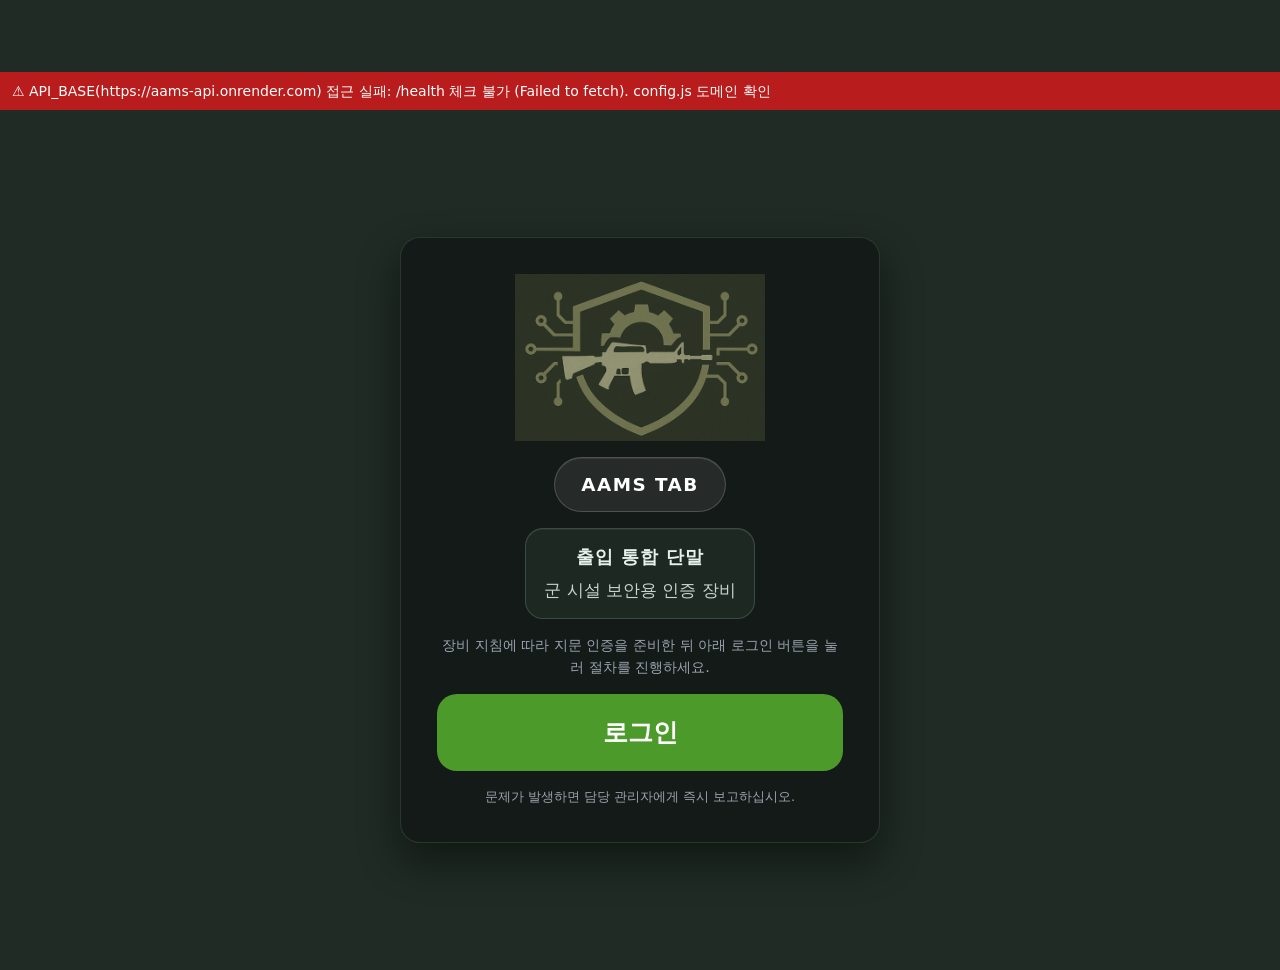
==== AAMS_TAB/AAMS_TAB_FRONT/index.html @ 0b37d58e "aams for codex" ====
<!doctype html>
<html lang="ko">
<head>
  <meta charset="utf-8" />
  <meta name="viewport" content="width=device-width, initial-scale=1" />
  <title>AAMS TAB</title>
  <link rel="stylesheet" href="./assets/css/base.css" />
  <link rel="stylesheet" href="./assets/css/tab.css" />

  <!-- ⬇️ 백엔드 주소 주입 스크립트: 반드시 라우터/ESM보다 먼저 로드 -->
  <script src="./assets/js/config.js"></script>

  <!-- (선택) PC처럼 meta로도 주입 가능: 둘 중 하나만 있어도 됨 -->
  <!-- <meta name="aams-api-base" content="https://your-backend.onrender.com"> -->
</head>
<body>
  <div id="app"></div>

  <!-- 라우터 부팅 -->
  <script type="module">
    import { bootstrap } from "./assets/js/router.js";
    bootstrap();
  </script>
</body>
</html>
---- AAMS_TAB/AAMS_TAB_FRONT/assets/css/base.css ----
/* assets/css/base.css */
:root {
  /* PC 버전 색상 테마 적용 */
  --body-bg: #1F2B24;
  --main-content-bg: #2F3B33;
  --text-color: #E6E6E6;
  --sidebar-bg: #26362C; /* 패널 배경으로 사용 */
  --sidebar-hover: #3A4A3F;
  --active-menu-item: #4C9A2A; /* Primary 버튼 배경으로 사용 */
  --border-color: #4A5C50;
  --brown-accent: #7D5A3D; /* Secondary 버튼 배경으로 사용 */
  --brown-text-contrast: #F0E6D2; /* Secondary 버튼 텍스트 색상 */

  /* 기존 색상 일부 유지 또는 재정의 */
  --bg: var(--body-bg);
  --panel: var(--sidebar-bg);
  --text: var(--text-color);
  --muted: #9aa3af; /* 기존 유지 */
  --pri: var(--active-menu-item);
  --sec: var(--brown-accent); /* Secondary 정의 */
  --err: #ef4444; /* 기존 유지 */

  --header-height: 72px;
  --header-blur-bg: rgba(38, 54, 44, 0.85);
  --header-border: rgba(255, 255, 255, 0.08);
  --header-btn-bg: rgba(255, 255, 255, 0.08);
  --header-btn-bg-active: rgba(76, 154, 42, 0.25);
  --header-btn-text: var(--text);

  --radius: 12px; /* PC 버전과 유사하게 조정 */
  --pad: 16px; /* 기존 유지 */
}

html, body {
  margin: 0;
  background: var(--bg);
  color: var(--text);
  font-family: system-ui, -apple-system, 'Segoe UI', 'Noto Sans KR', sans-serif; /* Noto Sans KR 추가 */
  line-height: 1.6; /* 가독성 향상 */
}

* {
  box-sizing: border-box;
  -webkit-tap-highlight-color: transparent;
}

/* --- 기본 레이아웃 및 컨테이너 --- */
body { padding-top: var(--header-height); /* 고정 헤더 높이만큼 여백 */ }


.panel {
  /* 모바일/태블릿에 맞게 최대 너비 설정 및 가운데 정렬 */
  max-width: 720px;
  margin: 24px auto; /* 위아래 여백 추가, 좌우 자동 */
  background: linear-gradient(135deg, rgba(76, 154, 42, 0.08), rgba(125, 90, 61, 0.12)) var(--panel);
  border: 1px solid rgba(255, 255, 255, 0.05);
  border-radius: 18px;
  padding: var(--pad); /* 기본 패딩 */
  box-shadow: 0 18px 40px rgba(0, 0, 0, .35);
}
.p24 { padding: 24px; }
.gap12 { gap: 12px; }
.gap16 { gap: 16px; } /* 추가 간격 옵션 */

/* 스크린 중앙 정렬 (로그인 화면 등) */
.screen-center {
  min-height: calc(100dvh - 60px); /* 헤더 높이 제외 */
  display: flex;
  flex-direction: column;
  justify-content: center;
  align-items: center;
  gap: 16px; /* 간격 조정 */
  padding: 24px;
}
.screen-center .logo {
  width: min(40vw, 160px); /* 로고 크기 조정 */
  height: auto;
  margin-bottom: 12px;
}
.screen-center .title {
  font-size: 1.8em; /* 제목 크기 조정 */
  color: var(--pri); /* 강조색 사용 */
  margin: 0 0 8px;
}

/* --- 타이포그래피 --- */
h1, h2, h3 {
  color: var(--pri); /* 제목 색상 통일 */
  margin-top: 0;
  margin-bottom: 0.8em;
}
h2 { font-size: 1.6em; }
p { margin-top: 0; margin-bottom: 1em; }
.muted { color: var(--muted); font-size: 0.9em; }
.muted.s { font-size: 0.8em; }
.error { color: var(--err); font-weight: bold; }
.lbl { font-size: 0.9em; color: var(--muted); margin-bottom: 4px; display: block; } /* 레이블 스타일 개선 */

/* --- 버튼 스타일 --- */
button { cursor: pointer; font-family: inherit; }

.primary, .secondary, .m-btn {
  border: none;
  border-radius: 16px;
  padding: 12px 18px;
  font-weight: 700;
  transition: background-color 0.2s, transform 0.1s, filter 0.2s;
  text-align: center;
}
.primary:hover, .secondary:hover, .m-btn:hover { filter: brightness(1.08); }
.primary:active, .secondary:active, .m-btn:active { transform: translateY(1px); }

.primary { background: var(--pri); color: #fff; } /* 텍스트 색상 변경 */
.secondary { background: var(--sec); color: var(--brown-text-contrast); }
.wfull { width: 100%; }

/* --- 입력 필드 --- */
.inp {
  width: 100%;
  background: var(--main-content-bg); /* PC 버전 배경색 */
  border: 1px solid var(--border-color);
  color: var(--text);
  border-radius: 10px; /* PC 버전과 유사하게 */
  padding: 12px; /* 패딩 조정 */
  font-size: 1em;
}
.inp::placeholder { color: var(--muted); }

/* --- 리스트 및 아이템 --- */
.list { display: grid; gap: 16px; }
.item {
  width: 100%;
  text-align: left;
  background: var(--main-content-bg); /* 배경 변경 */
  border: 1px solid var(--border-color); /* 테두리 변경 */
  border-radius: 10px; /* 모서리 조정 */
  padding: 14px 16px; /* 패딩 조정 */
  color: var(--text);
  cursor: pointer;
  transition: background-color 0.2s;
  display: flex; /* 내부 요소 정렬 위해 */
  flex-direction: column; /* 기본 세로 정렬 */
  gap: 4px; /* 내부 간격 */
}
.item:hover { background: var(--sidebar-hover); } /* 호버 효과 */
.item b { font-weight: 700; color: var(--text); } /* 강조 텍스트 */
.item span { font-size: 0.9em; color: var(--muted); } /* 부가 정보 */

.brief { /* 내 정보 박스 */
  background: rgba(47, 59, 51, 0.9);
  border: 1px solid rgba(255, 255, 255, 0.08);
  border-radius: 18px;
  padding: 20px;
  font-size: 0.95em;
  line-height: 1.7;
}

.brief.enhanced {
  display: grid;
  gap: 20px;
}

.brief b { color: var(--pri); }

/* --- 레이아웃 유틸리티 --- */
.row { display: flex; align-items: center; }
.stack { display: flex; flex-direction: column; }
.hidden { display: none !important; } /* 상세 정보 토글용 */
.center { text-align: center; }

.m-header {
  position: fixed; /* 상단 고정 */
  top: 0;
  left: 0;
  right: 0;
  display: flex;
  align-items: center;
  justify-content: space-between;
  gap: 12px;
  padding: 12px var(--pad);
  background: var(--header-blur-bg);
  backdrop-filter: blur(16px);
  border-bottom: 1px solid var(--header-border);
  z-index: 100;
  height: var(--header-height); /* 고정 높이 */
}
.m-nav {
  display: flex;
  align-items: center;
  gap: 12px;
}
.m-title {
  font-weight: 700;
  font-size: 1.2em;
  color: var(--text);
  text-align: center;
  position: absolute; /* 중앙 정렬 트릭 */
  left: 50%;
  transform: translateX(-50%);
  white-space: nowrap;
}

.app-actions { display: flex; align-items: center; gap: 12px; }
.m-btn {
  background: var(--header-btn-bg);
  border: 1px solid transparent;
  color: var(--header-btn-text);
  display: inline-flex; /* 아이콘 정렬 */
  align-items: center;
  justify-content: center;
  gap: 8px;
  min-width: 52px; /* 최소 터치 영역 */
  min-height: 48px;
  font-size: 1rem;
  letter-spacing: -0.01em;
  box-shadow: 0 8px 18px rgba(0, 0, 0, 0.25);
}
.m-btn.icon-btn { padding: 12px; border-radius: 20px; }
.m-btn.solid-btn {
  background: rgba(76, 154, 42, 0.22);
  border-color: rgba(76, 154, 42, 0.45);
  color: #eaf9e1;
  padding-inline: 18px;
}

.m-btn-icon { font-size: 1.35rem; line-height: 1; }
.m-btn-label { font-size: 0.85rem; font-weight: 700; }
.m-btn:hover {
  background: var(--header-btn-bg-active);
  border-color: rgba(255, 255, 255, 0.18);
}
.m-btn:disabled { opacity: 0.35; cursor: default; background: rgba(255, 255, 255, 0.08); }
.m-btn:disabled:hover { background: rgba(255, 255, 255, 0.08); }

/* assets/css/base.css 에 추가 */
.m-btn svg {
  display: block; /* inline 요소에서 발생할 수 있는 여백 문제 방지 */
  width: 24px;   /* 너비 고정 */
  height: 24px;  /* 높이 고정 */
  pointer-events: none; /* 아이콘 자체는 클릭 이벤트 받지 않도록 */
}

/* 새로고침 아이콘 크기 미세 조정 (필요시) */
#m-refresh svg {
  width: 22px;
  height: 22px;
}

/* 홈 아이콘 크기 미세 조정 (필요시) */
#m-home svg {
  width: 22px;
  height: 22px;
}

/* 중앙 컨텐츠 영역 개선 */
body {
  display: flex;
  flex-direction: column;
  min-height: 100vh;
}

#app {
  flex-grow: 1; /* 헤더 제외한 나머지 영역 채우도록 */
  padding: 16px; /* 전체 앱 영역에 여백 */
  display: flex; /* 내부 패널 중앙 정렬 위해 */
  justify-content: center; /* 가로 중앙 */
  align-items: flex-start; /* 세로 상단 */
}

/* 패널 스타일 추가 조정 */
.panel {
  width: 100%; /* 앱 패딩 내에서 꽉 차게 */
  margin: 0; /* #app 에서 중앙 정렬하므로 margin 제거 */
  padding: 20px; /* 내부 여백 통일 */
}

/* 로그인 화면 버튼 간격 및 너비 재조정 */
.screen-center .primary {
   /* wfull 제거 후 적절한 너비 또는 기본 너비 사용 */
   /* 필요시 max-width 추가 */
   max-width: 320px;
   width: 100%; /* 화면 작을땐 꽉차게 */
   margin-top: 16px; /* 로고/텍스트와 간격 */
}

/* 리스트 아이템 내부 요소 정렬 */
.item .row {
  display: flex;
  align-items: center;
  justify-content: space-between; /* 기본적으로 양 끝 정렬 */
  width: 100%; /* 너비 확보 */
}
.item b { /* 제목 텍스트 줄바꿈 처리 */
  white-space: normal;
  word-break: keep-all; /* 단어 단위 줄바꿈 */
  margin-right: 8px; /* 상태 텍스트와 간격 */
}
.item span { /* 상태 텍스트 */
  white-space: nowrap; /* 상태는 줄바꿈 안함 */
  color: var(--muted);
  font-size: 0.85em;
}

/* 헤더 제목 길어질 경우 처리 */
.m-title {
  overflow: hidden;
  text-overflow: ellipsis;
  white-space: nowrap;
  max-width: calc(100% - 120px); /* 좌우 버튼 영역 제외한 최대 너비 */
  padding: 0 5px; /* 좌우 약간 여백 */
}

/* 버튼 비활성화 시 스타일 */
button:disabled {
  opacity: 0.5;
  cursor: not-allowed;
  filter: grayscale(50%);
}

/* 상단 앱바 개선 */
.app-bar {
  position: sticky; top: 0; z-index: 1000;
  display: flex; align-items: center; justify-content: space-between;
  padding: 12px 16px;
  backdrop-filter: blur(6px);
  background: rgba(255,255,255,0.75);
  border-bottom: 1px solid rgba(0,0,0,0.06);
}
.app-title { font-size: 18px; font-weight: 700; margin: 0; }
.app-actions { display: flex; gap: 8px; align-items: center; }

/* 공통 버튼 */
.btn { border: 1px solid rgba(0,0,0,0.12); padding: 8px 12px; border-radius: 10px; }
.btn.sm { padding: 6px 10px; font-size: 12px; }
.btn.ghost { background: #fff; }
.btn.primary { border-color: transparent; background: #1e90ff; color: #fff; }

/* 리스트/카드 간격 */
.section { padding: 12px 16px; }
.list { display: grid; gap: 12px; }
.card {
  border: 1px solid rgba(255, 255, 255, 0.06);
  border-radius: 18px;
  padding: 18px;
  background: rgba(38, 54, 44, 0.6);
  box-shadow: 0 14px 28px rgba(0,0,0,0.35);
  color: var(--text);
  display: flex;
  flex-direction: column;
  gap: 16px;
}
.card h3 { margin: 0 0 8px; font-size: 1.1rem; color: var(--text); }
.meta { color: var(--muted); font-size: 0.85rem; display: flex; flex-wrap: wrap; gap: 8px; }
.badge {
  padding: 4px 10px;
  border-radius: 999px;
  background: rgba(255, 255, 255, 0.12);
  font-size: 0.72rem;
  letter-spacing: 0.05em;
  text-transform: uppercase;
}
.badge.status-pending { background: rgba(250, 204, 21, 0.18); color: #fde68a; }
.badge.status-approved { background: rgba(59, 130, 246, 0.2); color: #bfdbfe; }
.badge.status-rejected { background: rgba(248, 113, 113, 0.2); color: #fecaca; }
.badge.status-executing { background: rgba(74, 222, 128, 0.2); color: #bbf7d0; }
.badge.status-dispatch-pending { background: rgba(250, 204, 21, 0.12); color: #fcd34d; }
.badge.status-dispatching { background: rgba(96, 165, 250, 0.18); color: #bfdbfe; }
.badge.status-dispatched { background: rgba(129, 140, 248, 0.18); color: #c7d2fe; }
.badge.status-dispatch-failed,
.badge.status-execution-failed { background: rgba(248, 113, 113, 0.24); color: #fecaca; }
.badge.status-executed,
.badge.status-completed { background: rgba(74, 222, 128, 0.22); color: #dcfce7; }
.row { display: flex; align-items: center; justify-content: space-between; gap: 12px; }

.btn {
  border: 1px solid rgba(255, 255, 255, 0.14);
  padding: 10px 16px;
  border-radius: 14px;
  display: inline-flex;
  align-items: center;
  justify-content: center;
  gap: 6px;
  background: rgba(255, 255, 255, 0.04);
  color: var(--text);
  font-weight: 600;
  letter-spacing: -0.01em;
  transition: background 0.2s, transform 0.1s, border 0.2s;
}
.btn.sm { padding: 8px 14px; font-size: 0.85rem; }
.btn.ghost { background: transparent; }
.btn.ghost:hover { background: rgba(255, 255, 255, 0.08); }
.btn.primary {
  border-color: rgba(76, 154, 42, 0.65);
  background: linear-gradient(135deg, rgba(76, 154, 42, 0.9), rgba(54, 120, 34, 0.85));
  color: #f3fce9;
}
.btn.primary:hover { filter: brightness(1.05); }
.btn.secondary {
  border-color: rgba(125, 90, 61, 0.6);
  background: linear-gradient(135deg, rgba(125, 90, 61, 0.85), rgba(96, 68, 45, 0.85));
  color: var(--brown-text-contrast);
}
.btn.secondary:hover { filter: brightness(1.05); }
.btn.danger {
  border-color: rgba(239, 68, 68, 0.55);
  background: linear-gradient(135deg, rgba(239, 68, 68, 0.85), rgba(185, 28, 28, 0.85));
  color: #fee2e2;
}
.btn.danger:hover { filter: brightness(1.05); }
.btn:disabled { opacity: 0.5; cursor: default; filter: grayscale(0.2); }
.btn:disabled:hover { transform: none; }

.detail-btn { position: relative; }
.detail-btn .chevron { font-size: 0.8rem; transition: transform 0.2s; }
.detail-btn.is-open .chevron { transform: rotate(180deg); }

.pending-card .card-header {
  display: flex;
  align-items: center;
  justify-content: space-between;
  gap: 12px;
}
.pending-card .card-title {
  display: flex;
  flex-wrap: wrap;
  gap: 8px;
  align-items: center;
}
.pending-card .card-title .chip {
  display: inline-flex;
  align-items: center;
  gap: 4px;
  padding: 4px 10px;
  border-radius: 999px;
  background: rgba(255, 255, 255, 0.08);
  font-size: 0.85rem;
  color: var(--text);
}
.pending-card .card-summary {
  display: grid;
  gap: 12px;
  grid-template-columns: repeat(auto-fit, minmax(140px, 1fr));
}
.pending-card .summary-item {
  display: flex;
  flex-direction: column;
  gap: 4px;
}
.pending-card .summary-item .label {
  font-size: 0.78rem;
  color: rgba(255, 255, 255, 0.55);
  letter-spacing: 0.04em;
  text-transform: uppercase;
}
.pending-card .summary-item .value {
  font-size: 0.95rem;
  font-weight: 600;
  color: var(--text);
}
.pending-card .card-actions {
  display: flex;
  gap: 10px;
  flex-wrap: wrap;
}
.admin-card .card-actions {
  justify-content: flex-start;
}
.pending-card .card-detail {
  border-top: 1px solid rgba(255, 255, 255, 0.08);
  padding-top: 14px;
}
.pending-card .detail-grid {
  display: grid;
  gap: 10px 18px;
  grid-template-columns: repeat(auto-fit, minmax(160px, 1fr));
}
.pending-card .detail-grid div {
  display: flex;
  flex-direction: column;
  gap: 4px;
}
.pending-card .detail-grid .term {
  font-size: 0.78rem;
  letter-spacing: 0.04em;
  text-transform: uppercase;
  color: rgba(255, 255, 255, 0.5);
}
.pending-card .detail-grid .desc {
  font-weight: 600;
  color: var(--text);
}

.pending-card .card-hint {
  margin-top: 16px;
  padding: 12px 14px;
  border-radius: 14px;
  background: rgba(255, 255, 255, 0.06);
  color: rgba(255, 255, 255, 0.75);
  font-size: 0.88rem;
  line-height: 1.5;
  display: flex;
  align-items: flex-start;
  gap: 8px;
}

.pending-card .card-hint .icon {
  font-size: 1.1rem;
  line-height: 1;
}

.user-dashboard { display: flex; flex-direction: column; gap: 28px; }
.admin-dashboard { display: flex; flex-direction: column; gap: 28px; }
.admin-stats { margin-top: 16px; }
.metric-grid {
  display: grid;
  gap: 16px;
  grid-template-columns: repeat(auto-fit, minmax(160px, 1fr));
}
.metric-card {
  background: rgba(47, 59, 51, 0.9);
  border: 1px solid rgba(255, 255, 255, 0.08);
  border-radius: 18px;
  padding: 16px;
  display: flex;
  flex-direction: column;
  gap: 6px;
}
.metric-label {
  font-size: 0.9rem;
  display: flex;
  align-items: center;
  gap: 8px;
  color: rgba(255, 255, 255, 0.75);
}
.metric-label .icon { font-size: 1.1rem; }
.metric-value { font-size: 1.8rem; font-weight: 800; color: var(--text); }
.metric-sub { font-size: 0.8rem; color: rgba(255, 255, 255, 0.65); }
.admin-requests { display: flex; flex-direction: column; gap: 16px; }
.filter-bar {
  display: flex;
  flex-wrap: wrap;
  gap: 10px;
  margin: 4px 0 8px;
}
.chip-button {
  background: rgba(255, 255, 255, 0.06);
  border: 1px solid rgba(255, 255, 255, 0.12);
  border-radius: 999px;
  padding: 8px 14px;
  color: var(--text);
  font-size: 0.85rem;
  display: inline-flex;
  align-items: center;
  gap: 6px;
  transition: background 0.2s, border 0.2s;
  cursor: pointer;
}
.chip-button .count { font-weight: 700; }
.chip-button.is-active {
  background: rgba(76, 154, 42, 0.2);
  border-color: rgba(76, 154, 42, 0.45);
}
.chip-button:disabled { opacity: 0.5; }
.user-hub {
  display: flex;
  flex-direction: column;
  gap: 32px;
  padding: 20px;
}
.user-hub-hero {
  display: flex;
  flex-direction: column;
  gap: 12px;
  background: linear-gradient(135deg, rgba(37, 99, 235, 0.22), rgba(59, 130, 246, 0.12));
  border-radius: 20px;
  padding: 24px;
  border: 1px solid rgba(255, 255, 255, 0.12);
  box-shadow: inset 0 0 0 1px rgba(0, 0, 0, 0.24);
}
.user-hub-hero .brief { margin-top: 12px; }
.user-hub-stats .metric-grid { margin-top: 16px; }
.admin-hub {
  display: flex;
  flex-direction: column;
  gap: 32px;
  padding: 20px;
}
.admin-hub-hero {
  display: flex;
  flex-direction: column;
  gap: 12px;
  background: linear-gradient(135deg, rgba(76, 154, 42, 0.28), rgba(34, 197, 94, 0.12));
  border-radius: 20px;
  padding: 24px;
  border: 1px solid rgba(255, 255, 255, 0.12);
  box-shadow: inset 0 0 0 1px rgba(0, 0, 0, 0.25);
}
.hub-title {
  margin: 0;
  font-size: 1.8rem;
  color: #f3fce9;
}
.hub-subtitle {
  margin: 0;
  font-size: 1rem;
  color: rgba(255, 255, 255, 0.72);
}
.hub-greeting {
  margin-top: 4px;
  font-size: 0.95rem;
  color: rgba(255, 255, 255, 0.85);
  line-height: 1.6;
}
.hub-greeting strong { color: #fff; }
.admin-hub-actions {
  display: grid;
  gap: 16px;
  grid-template-columns: repeat(auto-fit, minmax(240px, 1fr));
}
.hub-card {
  display: grid;
  grid-template-columns: 56px 1fr auto;
  align-items: center;
  gap: 16px;
  padding: 20px;
  background: rgba(15, 23, 42, 0.6);
  border: 1px solid rgba(148, 163, 184, 0.24);
  border-radius: 18px;
  text-decoration: none;
  color: inherit;
  transition: transform 0.18s ease, border-color 0.18s ease, background 0.18s ease;
}
.hub-card:hover,
.hub-card:focus-visible {
  transform: translateY(-2px);
  border-color: rgba(248, 250, 252, 0.4);
  background: rgba(30, 64, 175, 0.35);
  outline: none;
}
.hub-card-icon {
  width: 56px;
  height: 56px;
  border-radius: 16px;
  background: rgba(76, 154, 42, 0.25);
  display: flex;
  align-items: center;
  justify-content: center;
  font-size: 1.8rem;
  box-shadow: inset 0 0 0 1px rgba(76, 154, 42, 0.4);
}
.hub-card-body h2 {
  margin: 0;
  font-size: 1.2rem;
  color: #f8fafc;
}
.hub-card-body p {
  margin: 6px 0 0;
  font-size: 0.95rem;
  color: rgba(226, 232, 240, 0.75);
}
.hub-card-arrow {
  font-size: 1.8rem;
  color: rgba(255, 255, 255, 0.6);
}
.ammo-list {
  margin: 8px 0 0;
  padding-left: 18px;
  color: rgba(255, 255, 255, 0.7);
  font-size: 0.85rem;
}
.ammo-list li { margin-bottom: 4px; }
.ammo-list li:last-child { margin-bottom: 0; }
@media (max-width: 640px) {
  .user-hub { padding: 16px; gap: 24px; }
  .user-hub-hero { padding: 20px; }
  .hub-card {
    grid-template-columns: 48px 1fr auto;
    gap: 12px;
    padding: 16px;
  }
  .hub-card-icon {
    width: 48px;
    height: 48px;
    font-size: 1.5rem;
    border-radius: 14px;
  }
  .hub-card-body h2 { font-size: 1.08rem; }
  .hub-card-body p { font-size: 0.9rem; }
}

.request-overview { margin-bottom: 4px; }
.overview-grid {
  display: grid;
  grid-template-columns: repeat(auto-fit, minmax(140px, 1fr));
  gap: 10px;
}
.overview-chip {
  border-radius: 14px;
  padding: 10px 12px;
  font-size: 0.9rem;
  font-weight: 600;
  display: inline-flex;
  align-items: center;
  justify-content: center;
  text-align: center;
}
.overview-chip.warn { background: rgba(234, 179, 8, 0.12); color: #facc15; }
.overview-chip.ok { background: rgba(34, 197, 94, 0.12); color: #86efac; }
.overview-chip.err { background: rgba(248, 113, 113, 0.12); color: #fecaca; }
.overview-chip.info { background: rgba(59, 130, 246, 0.12); color: #bfdbfe; }
.overview-chip.muted { background: rgba(148, 163, 184, 0.12); color: #cbd5f5; }
.overview-chip.neutral { background: rgba(209, 213, 219, 0.12); color: #e5e7eb; }
.request-card .card-summary {
  grid-template-columns: repeat(auto-fit, minmax(150px, 1fr));
}
.request-card .card-actions {
  flex-wrap: wrap;
  gap: 10px;
}
.request-card .card-actions .btn { flex: 1 1 auto; min-width: 120px; }
.request-card .card-actions .btn.detail-btn { flex: 0 0 auto; }
.section-header {
  display: flex;
  align-items: center;
  justify-content: space-between;
  gap: 12px;
}
.section-title { margin: 0; font-size: 1.5rem; color: var(--text); }
.section-toggle {
  background: rgba(255, 255, 255, 0.08);
  border: 1px solid rgba(255, 255, 255, 0.14);
  border-radius: 12px;
  padding: 8px 14px;
  color: var(--text);
  font-weight: 600;
}
.section-toggle:hover { background: rgba(255, 255, 255, 0.12); }
.section-toggle:disabled {
  opacity: 0.45;
  cursor: not-allowed;
  background: rgba(255, 255, 255, 0.05);
}
.pending-list.collapsed { display: none; }

#me-brief .overview {
  display: flex;
  flex-wrap: wrap;
  align-items: flex-start;
  gap: 18px;
}
#me-brief .overview-icon {
  font-size: 2.4rem;
  background: rgba(76, 154, 42, 0.18);
  border-radius: 18px;
  padding: 14px;
  box-shadow: inset 0 0 0 1px rgba(76, 154, 42, 0.35);
}
#me-brief .overview-text h3 {
  margin: 0;
  font-size: 1.4rem;
  color: #f3fce9;
}
#me-brief .overview-text p {
  margin: 4px 0 0;
  color: rgba(255, 255, 255, 0.75);
  font-size: 0.95rem;
}
#me-brief .overview-meta {
  display: grid;
  gap: 12px;
  grid-template-columns: repeat(auto-fit, minmax(160px, 1fr));
}
#me-brief .overview-meta div {
  display: flex;
  flex-direction: column;
  gap: 4px;
}
#me-brief .overview-meta span.lbl {
  font-size: 0.78rem;
  text-transform: uppercase;
  color: rgba(255, 255, 255, 0.55);
  letter-spacing: 0.04em;
}
#me-brief .overview-meta span.val {
  font-size: 0.98rem;
  font-weight: 600;
  color: var(--text);
}
#me-brief .overview-stats {
  display: grid;
  gap: 16px;
  grid-template-columns: repeat(auto-fit, minmax(120px, 1fr));
}
#me-brief .stat-card {
  padding: 14px;
  border-radius: 16px;
  background: rgba(0, 0, 0, 0.22);
  border: 1px solid rgba(255, 255, 255, 0.08);
  display: flex;
  flex-direction: column;
  gap: 6px;
}
#me-brief .stat-card span.label {
  font-size: 0.8rem;
  color: rgba(255, 255, 255, 0.6);
  text-transform: uppercase;
  letter-spacing: 0.04em;
}
#me-brief .stat-card span.value {
  font-size: 1.4rem;
  font-weight: 700;
  color: #fef9c3;
}
---- AAMS_TAB/AAMS_TAB_FRONT/assets/css/tab.css ----
/* assets/css/tab.css */

/* 사용자 메인 (#/user) - 집행 대기 목록 아이템 스타일 */
/* --- 공통 인증 화면 스타일 --- */

.auth-shell {
  min-height: calc(100dvh - var(--header-height));
  display: flex;
  justify-content: center;
  align-items: center;
  padding: clamp(32px, 5vw, 72px) clamp(16px, 5vw, 96px);
  background: var(--bg);
}

.entry-screen {
  width: min(520px, 100%);
  display: flex;
  justify-content: center;
  text-align: center;
}

.entry-logo {
  width: clamp(250px, 28vw, 176px);
  height: auto;
  pointer-events: auto;
  cursor: pointer;
}

.entry-brand {
  margin: 0;
  font-size: clamp(1.15rem, 5.2vw, 1.15rem);
  font-weight: 800;
  letter-spacing: 0.08em;
  color: #fff;
}

.entry-brand-badge {
  display: inline-flex;
  align-items: center;
  justify-content: center;
  padding: clamp(8px, 1.8vw, 12px) clamp(20px, 3.2vw, 26px);
  border-radius: 999px;
  background: rgba(255, 255, 255, 0.08);
  border: 1px solid rgba(255, 255, 255, 0.18);
  box-shadow: inset 0 1px 0 rgba(255, 255, 255, 0.08);
}

.entry-identity {
  display: flex;
  flex-direction: column;
  align-items: center;
  gap: 6px;
  padding: 14px 18px;
  border-radius: 18px;
  background: rgba(59, 80, 68, 0.28);
  border: 1px solid rgba(116, 151, 134, 0.32);
  box-shadow: inset 0 1px 0 rgba(255, 255, 255, 0.06);
}

.entry-identity-main {
  font-size: clamp(0.92rem, 2.4vw, 1.1rem);
  font-weight: 700;
  letter-spacing: 0.06em;
  color: #e6f1eb;
}

.entry-identity-sub {
  font-size: clamp(0.9rem, 2vw, 1.05rem);
  color: #c7d4cd;
}


.entry-action {
  width: 100%;
  padding: clamp(16px, 3vw, 22px);
  font-size: clamp(1.15rem, 3.2vw, 1.55rem);
  font-weight: 700;
  border-radius: 20px;
}

.entry-note {
  margin: 0;
  max-width: 420px;
  color: var(--muted);
  line-height: 1.5;
  text-align: center;
  font-size: clamp(0.8rem, 2vw, 0.9rem);
}

.entry-footnote {
  margin: 0;
  color: var(--muted);
  line-height: 1.5;
  text-align: center;
  max-width: 420px;
}

.auth-card {
  width: min(440px, 100%);
  background: rgba(20, 27, 23, 0.96);
  border: 1px solid rgba(86, 116, 97, 0.32);
  border-radius: 20px;
  padding: clamp(28px, 3.5vw, 36px);
  display: flex;
  flex-direction: column;
  align-items: center;
  gap: 16px;
  box-shadow: 0 18px 42px rgba(0, 0, 0, 0.45);
}

.auth-card.entry-card {
  width: min(480px, 100%);
  gap: 16px;
}

.auth-card.list-card {
  width: min(520px, 100%);
}

.auth-card.form-card .primary {
  margin-top: 8px;
}

.auth-brand {
  display: flex;
  align-items: center;
  gap: 18px;
}

.auth-brand.simple {
  align-items: flex-start;
}


.auth-brand .logo {
  width: 68px;
  height: auto;
  border-radius: 16px;
  object-fit: contain;
  background: none;
  border: none;
  padding: 0;
}

.auth-brand.simple .logo {
  margin-top: 6px;
}

.auth-title {
  font-size: clamp(1.8rem, 2.8vw, 2.4rem);
  margin: 4px 0 0;
  color: #fff;
}

.auth-sub {
  font-size: 1.05em;
  color: var(--muted);
  margin: 0;
}

.auth-message {
  margin: 0;
  color: #d7dfda;
  line-height: 1.55;
}


.auth-perks {
  margin: 0;
  padding: 0;
  list-style: none;
  display: grid;
  gap: 14px;
}

.auth-perks li {
  background: rgba(255, 255, 255, 0.04);
  border-radius: 16px;
  padding: 14px 18px;
  display: grid;
  gap: 6px;
  border: 1px solid rgba(255, 255, 255, 0.04);
}

.auth-perks strong {
  font-size: 1.05em;
  color: #fff;
}

.auth-perks span {
  color: var(--muted);
  font-size: 0.92em;
}

.auth-actions {
  display: grid;
  gap: 12px;

}

.auth-footnote {
  text-align: center;
  color: var(--muted);
  font-size: 0.92em;
  margin: 0;
}

.auth-header {
  display: grid;
  gap: 10px;
}

.auth-header h2 {
  margin: 0;
}

.auth-header .muted {
  margin: 0;
}

.auth-list {
  display: grid;
  gap: 14px;
}

.auth-list .item {
  border-radius: 16px;
  padding: 18px 20px;
  background: rgba(39, 53, 44, 0.92);
  border: 1px solid rgba(255, 255, 255, 0.06);
  box-shadow: 0 10px 30px rgba(0, 0, 0, 0.25);
}

.auth-list .item .item-line {
  display: block;
  font-size: 1.05rem;
  font-weight: 600;
}
.auth-list .item .item-sub {
  display: inline-flex;
  align-items: center;
  gap: 8px;
  margin-top: 6px;
  color: rgba(255, 255, 255, 0.7);
  font-size: 0.9rem;
}
.auth-list .tag {
  display: inline-flex;
  align-items: center;
  padding: 2px 8px;
  border-radius: 999px;
  font-size: 0.72rem;
  background: rgba(59, 130, 246, 0.18);
  color: #bfdbfe;
}
.auth-list .tag-admin {
  background: rgba(59, 130, 246, 0.24);
  color: #dbeafe;
}

.auth-list .item:hover {
  background: rgba(66, 92, 72, 0.9);
}

.auth-footer {
  border-top: 1px solid rgba(255, 255, 255, 0.05);
  padding-top: 12px;
}

@media (max-width: 540px) {
  .auth-shell {
    padding: 24px 18px 48px;
  }

  .entry-screen {
    gap: 24px;
  }


  .auth-card.entry-card {
    padding: 28px 22px;
  }

  .auth-brand {
    flex-direction: column;
    align-items: flex-start;
  }

  .auth-brand .logo {
    width: 60px;
    height: auto;
  }
}

/* --- 사용자 메인 (#/user) - 집행 대기 목록 아이템 스타일 --- */
#pending-list .item .row {
  justify-content: space-between;
  margin-bottom: 6px;
}

#pending-list .item .details {
  border-top: 1px dashed var(--border-color);
  padding-top: 10px;
  margin-top: 10px;
  font-size: 0.9em;
  color: var(--muted);
}

#pending-list .item .details .row {
  justify-content: flex-end;
  margin-top: 12px;
}

#pending-list .item .btn-exec {
  padding: 8px 12px;
  font-size: 0.9em;
}

/* --- 관리자 메인 (#/admin) - 버튼 정렬 --- */
#admin-main .row {
  gap: 12px;
  justify-content: flex-start;
}

/* --- 사용자 정보 (me-brief) 스타일 --- */
.brief {
  margin-top: 24px;
  border-left: 4px solid var(--pri);
  padding-left: 16px;
}
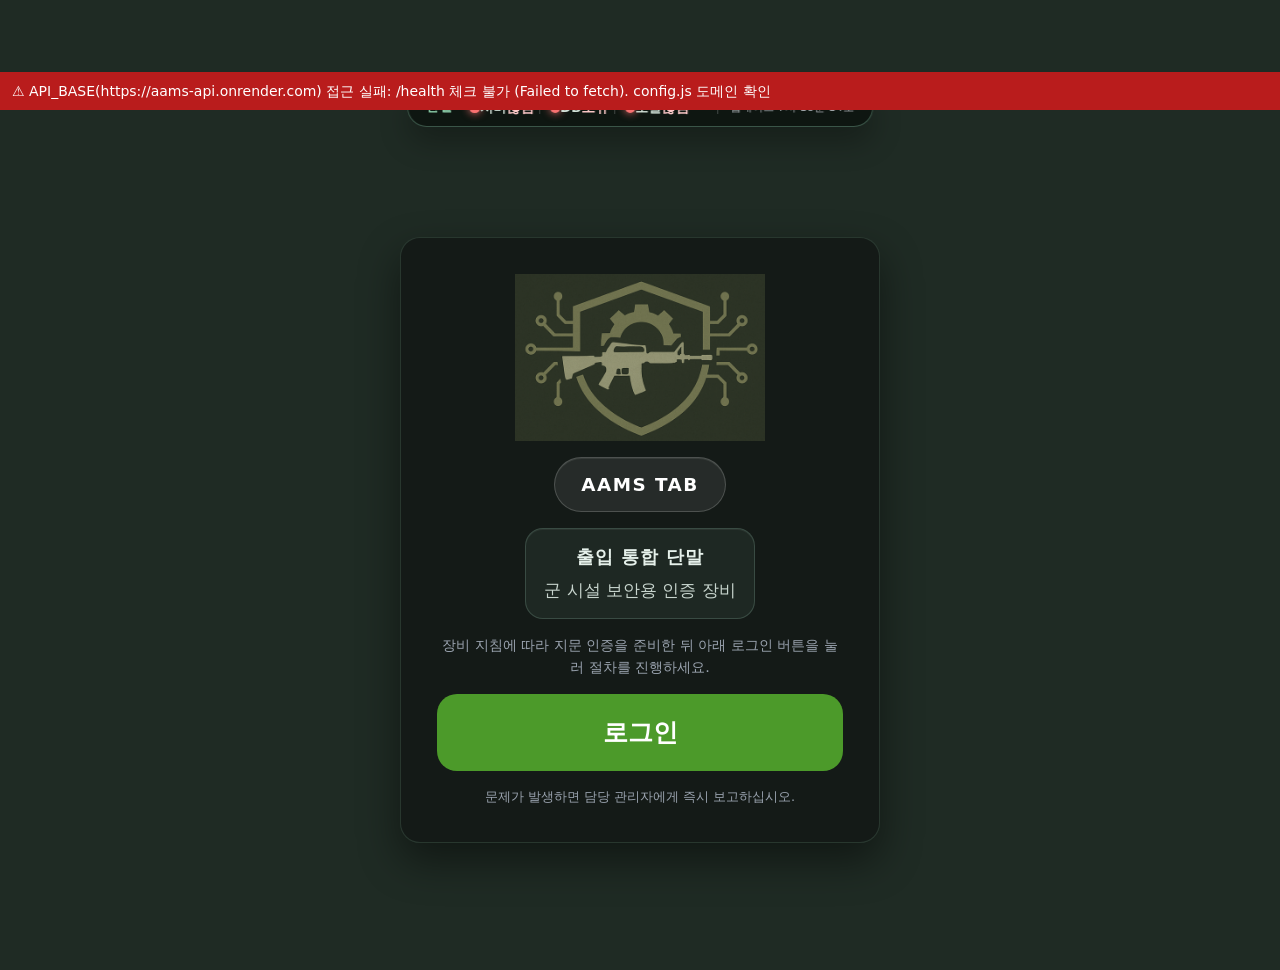
==== commit 9c5f04d3: "aams for codex" ====
--- a/AAMS_TAB/AAMS_TAB_FRONT/index.html
+++ b/AAMS_TAB/AAMS_TAB_FRONT/index.html
@@ -6,6 +6,7 @@
   <title>AAMS TAB</title>
   <link rel="stylesheet" href="./assets/css/base.css" />
   <link rel="stylesheet" href="./assets/css/tab.css" />
+  <link rel="stylesheet" href="./assets/css/execute.css" />
 
   <!-- ⬇️ 백엔드 주소 주입 스크립트: 반드시 라우터/ESM보다 먼저 로드 -->
   <script src="./assets/js/config.js"></script>
--- a/AAMS_TAB/AAMS_TAB_FRONT/assets/css/base.css
+++ b/AAMS_TAB/AAMS_TAB_FRONT/assets/css/base.css
@@ -506,6 +506,274 @@
 .pending-card .card-hint .icon {
   font-size: 1.1rem;
   line-height: 1;
+}
+
+.pending-card .robot-stage {
+  display: none;
+  margin-top: 16px;
+  padding: 16px;
+  border-radius: 18px;
+  background: rgba(18, 28, 24, 0.88);
+  border: 1px solid rgba(126, 180, 152, 0.28);
+  box-shadow: inset 0 0 0 1px rgba(0, 0, 0, 0.32);
+  align-items: center;
+  gap: 18px;
+  color: rgba(231, 246, 237, 0.92);
+}
+
+.pending-card .robot-stage.is-active,
+.pending-card.robot-busy .robot-stage {
+  display: flex;
+}
+
+.pending-card.robot-busy {
+  border-color: rgba(129, 200, 167, 0.45);
+  box-shadow: 0 18px 32px rgba(0, 0, 0, 0.45), 0 0 0 1px rgba(129, 200, 167, 0.18);
+}
+
+.robot-visual {
+  position: relative;
+  width: 96px;
+  height: 96px;
+  flex: 0 0 auto;
+  display: grid;
+  place-items: center;
+}
+
+.robot-avatar {
+  position: relative;
+  width: 72px;
+  height: 80px;
+  border-radius: 20px;
+  padding: 18px 12px 20px;
+  background: linear-gradient(180deg, rgba(60, 92, 72, 0.98), rgba(24, 36, 30, 0.95));
+  border: 2px solid rgba(142, 210, 178, 0.85);
+  box-shadow: inset 0 0 0 1px rgba(12, 18, 15, 0.4), 0 16px 30px rgba(0, 0, 0, 0.45);
+  display: flex;
+  flex-direction: column;
+  align-items: center;
+  gap: 10px;
+  animation: robotFloat 3.8s ease-in-out infinite;
+}
+
+.robot-avatar::after {
+  content: "";
+  position: absolute;
+  bottom: -14px;
+  left: 50%;
+  width: 56px;
+  height: 14px;
+  transform: translateX(-50%);
+  background: radial-gradient(circle, rgba(0, 0, 0, 0.5) 0%, rgba(0, 0, 0, 0) 70%);
+  filter: blur(1.2px);
+  opacity: 0.55;
+}
+
+.robot-antenna {
+  position: absolute;
+  top: -18px;
+  left: 50%;
+  width: 4px;
+  height: 18px;
+  transform: translateX(-50%);
+  background: linear-gradient(180deg, rgba(142, 210, 178, 0.9), rgba(40, 64, 52, 0.9));
+  border-radius: 999px;
+}
+
+.robot-antenna::after {
+  content: "";
+  position: absolute;
+  top: -8px;
+  left: 50%;
+  width: 10px;
+  height: 10px;
+  transform: translateX(-50%);
+  border-radius: 50%;
+  background: rgba(150, 236, 198, 0.9);
+  box-shadow: 0 0 12px rgba(150, 236, 198, 0.6);
+  animation: robotPulse 1.8s ease-in-out infinite;
+}
+
+.robot-head {
+  width: 100%;
+  display: flex;
+  justify-content: space-between;
+  align-items: center;
+}
+
+.robot-head .eye {
+  width: 14px;
+  height: 14px;
+  border-radius: 6px;
+  background: rgba(16, 24, 19, 0.95);
+  box-shadow: inset 0 0 0 2px rgba(158, 242, 204, 0.7);
+  animation: robotBlink 4.8s ease-in-out infinite;
+}
+
+.robot-head .eye.right {
+  animation-delay: 2.4s;
+}
+
+.robot-mouth {
+  width: 26px;
+  height: 6px;
+  border-radius: 8px;
+  background: rgba(161, 236, 200, 0.75);
+  box-shadow: 0 0 6px rgba(161, 236, 200, 0.6);
+}
+
+.robot-body {
+  display: flex;
+  gap: 8px;
+}
+
+.robot-body .panel-dot {
+  width: 10px;
+  height: 10px;
+  border-radius: 50%;
+  background: rgba(169, 240, 206, 0.65);
+  box-shadow: 0 0 8px rgba(169, 240, 206, 0.6);
+  animation: robotPanel 1.6s linear infinite;
+}
+
+.robot-body .panel-dot:nth-child(2) {
+  animation-delay: 0.2s;
+}
+
+.robot-body .panel-dot:nth-child(3) {
+  animation-delay: 0.4s;
+}
+
+.robot-arm {
+  position: absolute;
+  width: 12px;
+  height: 34px;
+  border-radius: 10px;
+  background: linear-gradient(180deg, rgba(138, 206, 176, 0.92), rgba(40, 66, 52, 0.92));
+  top: 36px;
+}
+
+.robot-arm::after {
+  content: "";
+  position: absolute;
+  bottom: -10px;
+  left: 50%;
+  width: 18px;
+  height: 18px;
+  transform: translateX(-50%);
+  border-radius: 50%;
+  background: linear-gradient(180deg, rgba(128, 190, 158, 0.92), rgba(34, 52, 42, 0.92));
+}
+
+.robot-arm.left {
+  left: -16px;
+  transform-origin: 50% 4px;
+  animation: robotWaveLeft 4.6s ease-in-out infinite;
+}
+
+.robot-arm.right {
+  right: -16px;
+  transform-origin: 50% 4px;
+  animation: robotSalute 3.4s ease-in-out infinite;
+}
+
+.robot-progress {
+  position: absolute;
+  bottom: -10px;
+  left: 50%;
+  width: 70px;
+  display: flex;
+  justify-content: space-between;
+  transform: translateX(-50%);
+}
+
+.robot-progress span {
+  width: 10px;
+  height: 10px;
+  border-radius: 50%;
+  background: rgba(137, 209, 176, 0.3);
+  box-shadow: 0 0 6px rgba(137, 209, 176, 0.5);
+  animation: robotProgress 1.2s ease-in-out infinite;
+}
+
+.robot-progress span:nth-child(2) { animation-delay: 0.15s; }
+.robot-progress span:nth-child(3) { animation-delay: 0.3s; }
+.robot-progress span:nth-child(4) { animation-delay: 0.45s; }
+
+.robot-stage-text {
+  display: grid;
+  gap: 6px;
+}
+
+.robot-stage-label {
+  margin: 0;
+  font-size: 0.95rem;
+  font-weight: 700;
+  color: #e3f8ef;
+}
+
+.robot-stage-message {
+  margin: 0;
+  font-size: 0.85rem;
+  line-height: 1.55;
+  color: rgba(226, 232, 240, 0.82);
+}
+
+@media (max-width: 640px) {
+  .pending-card .robot-stage {
+    flex-direction: column;
+    text-align: center;
+  }
+
+  .pending-card .robot-stage-text {
+    align-items: center;
+  }
+}
+
+@media (prefers-reduced-motion: reduce) {
+  .robot-avatar,
+  .robot-head .eye,
+  .robot-body .panel-dot,
+  .robot-arm,
+  .robot-progress span,
+  .robot-antenna::after {
+    animation: none !important;
+  }
+}
+
+@keyframes robotFloat {
+  0%, 100% { transform: translateY(0); }
+  50% { transform: translateY(-4px); }
+}
+
+@keyframes robotBlink {
+  0%, 4%, 100% { transform: scaleY(1); }
+  2% { transform: scaleY(0.1); }
+}
+
+@keyframes robotPanel {
+  0%, 100% { opacity: 0.4; }
+  50% { opacity: 1; }
+}
+
+@keyframes robotProgress {
+  0%, 100% { opacity: 0.25; transform: scale(0.85); }
+  50% { opacity: 1; transform: scale(1.1); }
+}
+
+@keyframes robotPulse {
+  0%, 100% { transform: translateX(-50%) scale(0.9); opacity: 0.7; }
+  50% { transform: translateX(-50%) scale(1); opacity: 1; }
+}
+
+@keyframes robotSalute {
+  0%, 60%, 100% { transform: rotate(0deg); }
+  30% { transform: rotate(-28deg); }
+}
+
+@keyframes robotWaveLeft {
+  0%, 40%, 100% { transform: rotate(8deg); }
+  20% { transform: rotate(-12deg); }
 }
 
 .user-dashboard { display: flex; flex-direction: column; gap: 28px; }
@@ -740,7 +1008,8 @@
   cursor: not-allowed;
   background: rgba(255, 255, 255, 0.05);
 }
-.pending-list.collapsed { display: none; }
+.pending-list.collapsed,
+.history-list.collapsed { display: none; }
 
 #me-brief .overview {
   display: flex;
@@ -810,4 +1079,4 @@
   font-size: 1.4rem;
   font-weight: 700;
   color: #fef9c3;
-}
+}
--- a/AAMS_TAB/AAMS_TAB_FRONT/assets/css/tab.css
+++ b/AAMS_TAB/AAMS_TAB_FRONT/assets/css/tab.css
@@ -11,6 +11,181 @@
   padding: clamp(32px, 5vw, 72px) clamp(16px, 5vw, 96px);
   background: var(--bg);
 }
+
+.sr-only {
+  position: absolute;
+  width: 1px;
+  height: 1px;
+  padding: 0;
+  margin: -1px;
+  overflow: hidden;
+  clip: rect(0, 0, 0, 0);
+  white-space: nowrap;
+  border: 0;
+}
+
+
+.status-monitor {
+  position: fixed;
+  top: calc(var(--header-height, 0px) + clamp(8px, 2vw, 16px));
+  left: 50%;
+  transform: translateX(-50%);
+  display: inline-flex;
+  align-items: center;
+  flex-wrap: wrap;
+  gap: clamp(10px, 2.8vw, 16px);
+  padding: clamp(6px, 1.8vw, 10px) clamp(12px, 3.2vw, 18px);
+  width: auto;
+  max-width: min(640px, calc(100vw - clamp(24px, 8vw, 72px)));
+  background: rgba(12, 19, 15, 0.86);
+  border: 1px solid rgba(132, 189, 162, 0.38);
+  border-radius: 999px;
+  box-shadow: 0 14px 30px rgba(0, 0, 0, 0.28);
+  backdrop-filter: blur(6px);
+  color: #e3f7ec;
+  font-size: clamp(0.72rem, 1.6vw, 0.82rem);
+  line-height: 1.2;
+  z-index: 95;
+}
+
+.status-monitor-heading {
+  font-size: clamp(0.64rem, 1.4vw, 0.72rem);
+  font-weight: 700;
+  letter-spacing: 0.14em;
+  text-transform: uppercase;
+  color: #9be3bc;
+}
+
+.status-monitor-items {
+  display: inline-flex;
+  align-items: center;
+  flex-wrap: wrap;
+  gap: clamp(8px, 2.6vw, 16px);
+}
+
+.status-item {
+  display: inline-flex;
+  align-items: center;
+  position: relative;
+  padding: 0;
+  background: transparent;
+  border: none;
+}
+
+.status-item::after {
+  content: "";
+  position: absolute;
+  right: -6px;
+  top: 50%;
+  width: 1px;
+  height: 14px;
+  background: rgba(248, 250, 252, 0.22);
+  transform: translateY(-50%);
+}
+
+.status-item:last-child::after {
+  display: none;
+}
+
+.status-dot {
+  width: 0.65rem;
+  height: 0.65rem;
+  border-radius: 50%;
+  background: rgba(148, 163, 184, 0.72);
+  box-shadow: 0 0 8px currentColor;
+  flex-shrink: 0;
+}
+
+.status-label {
+  font-weight: 600;
+  color: rgba(229, 245, 236, 0.92);
+}
+
+.status-value {
+  font-weight: 700;
+  font-size: clamp(0.75rem, 1.8vw, 0.88rem);
+  color: #f8fafc;
+}
+
+.status-detail {
+  display: none;
+}
+
+.status-monitor-updated {
+  font-size: clamp(0.6rem, 1.4vw, 0.7rem);
+  color: rgba(226, 232, 240, 0.72);
+  margin-left: clamp(6px, 2vw, 12px);
+  padding-left: clamp(6px, 2vw, 12px);
+  border-left: 1px solid rgba(226, 232, 240, 0.25);
+  white-space: nowrap;
+}
+
+@media (max-width: 900px) {
+  .status-monitor {
+    left: 50%;
+    right: auto;
+    transform: translate(-50%, 0);
+  }
+}
+
+@media (max-width: 720px) {
+  .status-monitor {
+    top: auto;
+    bottom: clamp(12px, 5vw, 28px);
+    flex-direction: column;
+    align-items: stretch;
+    gap: 8px;
+    padding: clamp(10px, 3.2vw, 14px) clamp(16px, 4.4vw, 20px);
+  }
+
+  .status-monitor-items {
+    width: 100%;
+    justify-content: space-between;
+  }
+
+  .status-item::after {
+    display: none;
+  }
+
+  .status-monitor-updated {
+    border: none;
+    margin: 0;
+    padding: 0;
+    text-align: center;
+  }
+}
+
+.status-item[data-state="online"] .status-dot {
+  color: #34d399;
+  background: #34d399;
+}
+
+.status-item[data-state="online"] .status-value {
+  color: #b9fbd6;
+}
+
+.status-item[data-state="degraded"] .status-dot {
+  color: #facc15;
+  background: #facc15;
+}
+
+.status-item[data-state="degraded"] .status-value {
+  color: #fde68a;
+}
+
+.status-item[data-state="offline"] .status-dot {
+  color: #f87171;
+  background: #f87171;
+}
+
+.status-item[data-state="offline"] .status-value {
+  color: #fecaca;
+}
+
+.status-item[data-state="checking"] .status-value {
+  color: rgba(148, 163, 184, 0.85);
+}
+
 
 .entry-screen {
   width: min(520px, 100%);
@@ -115,6 +290,210 @@
 
 .auth-card.list-card {
   width: min(520px, 100%);
+}
+.fp-card {
+  width: min(520px, 100%);
+  text-align: center;
+  gap: clamp(20px, 3vw, 28px);
+}
+
+.fp-stage {
+  width: 100%;
+  display: flex;
+  flex-direction: column;
+  align-items: center;
+  gap: clamp(18px, 3vw, 26px);
+  margin: 6px 0 4px;
+}
+
+.fp-visual {
+  position: relative;
+  width: clamp(200px, 32vw, 240px);
+  height: clamp(200px, 32vw, 240px);
+  display: flex;
+  align-items: center;
+  justify-content: center;
+}
+
+.fp-sensor {
+  position: relative;
+  width: 100%;
+  height: 100%;
+  border-radius: 34px;
+  background: linear-gradient(150deg, rgba(44, 60, 51, 0.95), rgba(19, 27, 23, 0.96));
+  border: 1px solid rgba(120, 172, 144, 0.45);
+  box-shadow: inset 0 0 0 1px rgba(0, 0, 0, 0.6), 0 28px 40px rgba(0, 0, 0, 0.52);
+  overflow: hidden;
+}
+
+.fp-sensor-border,
+.fp-sensor-pattern,
+.fp-sensor-glow,
+.fp-sensor-scan {
+  position: absolute;
+  inset: clamp(14px, 3.2vw, 22px);
+  border-radius: 26px;
+  pointer-events: none;
+}
+
+.fp-sensor-border {
+  border: 1px solid rgba(156, 222, 188, 0.55);
+  box-shadow: 0 0 18px rgba(156, 222, 188, 0.42);
+  opacity: 0.45;
+}
+
+.fp-sensor-pattern {
+  background:
+    radial-gradient(ellipse at center, rgba(156, 222, 188, 0.18) 0%, rgba(156, 222, 188, 0.05) 58%, transparent 74%),
+    repeating-radial-gradient(circle at center, rgba(156, 222, 188, 0.32) 0px, rgba(156, 222, 188, 0.32) 3px, transparent 3px, transparent 9px);
+  mix-blend-mode: screen;
+  opacity: 0.34;
+}
+
+.fp-sensor-glow {
+  inset: clamp(10px, 2.6vw, 18px);
+  border-radius: 24px;
+  background: radial-gradient(circle at 50% 40%, rgba(126, 214, 172, 0.42), rgba(126, 214, 172, 0));
+  filter: blur(0.6px);
+  opacity: 0.32;
+  animation: fpPulse 2.8s ease-in-out infinite;
+}
+
+.fp-sensor-scan {
+  background: linear-gradient(180deg, rgba(122, 228, 182, 0) 0%, rgba(122, 228, 182, 0.55) 45%, rgba(122, 228, 182, 0) 100%);
+  opacity: 0;
+  transform: translateY(-110%);
+}
+
+.fp-stage[data-state="waiting"] .fp-sensor-scan,
+.fp-stage[data-state="scanning"] .fp-sensor-scan {
+  opacity: 0.7;
+  animation: fpScan 2.6s linear infinite;
+}
+
+.fp-stage[data-state="success"] .fp-sensor-scan,
+.fp-stage[data-state="error"] .fp-sensor-scan {
+  opacity: 0;
+  animation: none;
+}
+
+.fp-stage[data-state="success"] .fp-sensor {
+  border-color: rgba(120, 224, 178, 0.82);
+  box-shadow: inset 0 0 0 1px rgba(0, 0, 0, 0.58), 0 32px 46px rgba(0, 0, 0, 0.58), 0 0 34px rgba(120, 224, 178, 0.42);
+}
+
+.fp-stage[data-state="success"] .fp-sensor-glow {
+  animation: fpSuccessGlow 1.1s ease-out forwards;
+  opacity: 0.55;
+  background: radial-gradient(circle at 50% 40%, rgba(126, 214, 172, 0.55), rgba(126, 214, 172, 0));
+}
+
+.fp-stage[data-state="error"] .fp-sensor {
+  border-color: rgba(242, 132, 132, 0.68);
+  box-shadow: inset 0 0 0 1px rgba(0, 0, 0, 0.6), 0 26px 42px rgba(0, 0, 0, 0.55), 0 0 28px rgba(242, 132, 132, 0.32);
+}
+
+.fp-stage[data-state="error"] .fp-sensor-glow {
+  animation: none;
+  opacity: 0.46;
+  background: radial-gradient(circle at 50% 40%, rgba(242, 132, 132, 0.5), rgba(242, 132, 132, 0));
+}
+
+.fp-status {
+  display: flex;
+  flex-direction: column;
+  gap: 8px;
+  min-height: 3.4em;
+}
+
+.fp-status-line {
+  display: none;
+  margin: 0;
+  line-height: 1.6;
+  font-size: clamp(1rem, 2.6vw, 1.15rem);
+  color: #dfeae4;
+}
+
+.fp-status-line[data-for~="scanning"] {
+  color: rgba(223, 234, 228, 0.82);
+}
+
+.fp-status-line[data-for~="success"] {
+  color: #e9f7f0;
+  font-weight: 600;
+}
+
+.fp-status-line[data-for~="error"] {
+  color: #ffbcbc;
+  font-weight: 600;
+}
+
+.fp-stage[data-state="waiting"] .fp-status-line[data-for~="waiting"],
+.fp-stage[data-state="scanning"] .fp-status-line[data-for~="scanning"],
+.fp-stage[data-state="success"] .fp-status-line[data-for~="success"],
+.fp-stage[data-state="error"] .fp-status-line[data-for~="error"] {
+  display: block;
+}
+
+.fp-name {
+  color: #84f2c6;
+}
+
+.fp-profile {
+  display: grid;
+  gap: 6px;
+  padding: 16px 22px;
+  border-radius: 18px;
+  background: rgba(32, 44, 37, 0.88);
+  border: 1px solid rgba(118, 168, 142, 0.32);
+  box-shadow: inset 0 1px 0 rgba(255, 255, 255, 0.04);
+  min-width: clamp(220px, 54vw, 320px);
+  text-align: center;
+}
+
+.fp-profile p {
+  margin: 0;
+}
+
+.fp-profile-name {
+  color: #e7f6ed;
+  font-size: clamp(1rem, 2.8vw, 1.2rem);
+  font-weight: 600;
+}
+
+.fp-profile-sub {
+  color: rgba(213, 230, 222, 0.78);
+  font-size: clamp(0.85rem, 2.4vw, 0.96rem);
+}
+
+.fp-profile-sub:empty {
+  display: none;
+}
+
+@keyframes fpPulse {
+  0% { opacity: 0.25; transform: scale(0.96); }
+  50% { opacity: 0.65; transform: scale(1); }
+  100% { opacity: 0.25; transform: scale(0.96); }
+}
+
+@keyframes fpScan {
+  0% { transform: translateY(-110%); }
+  45% { transform: translateY(0%); }
+  55% { transform: translateY(0%); }
+  100% { transform: translateY(110%); }
+}
+
+@keyframes fpSuccessGlow {
+  0% { opacity: 0.35; }
+  60% { opacity: 0.7; }
+  100% { opacity: 0.45; }
+}
+
+@media (prefers-reduced-motion: reduce) {
+  .fp-sensor-glow,
+  .fp-sensor-scan {
+    animation: none !important;
+  }
 }
 
 .auth-card.form-card .primary {
@@ -276,6 +655,21 @@
     gap: 24px;
   }
 
+  .fp-card {
+    width: 100%;
+    gap: 22px;
+  }
+
+  .fp-visual {
+    width: clamp(160px, 52vw, 200px);
+    height: clamp(160px, 52vw, 200px);
+  }
+
+  .fp-profile {
+    min-width: 0;
+    width: 100%;
+  }
+
 
   .auth-card.entry-card {
     padding: 28px 22px;
@@ -327,4 +721,141 @@
   margin-top: 24px;
   border-left: 4px solid var(--pri);
   padding-left: 16px;
+}
+
+.card-alert {
+  margin-top: 14px;
+  padding: 12px 14px;
+  border-radius: 14px;
+  background: rgba(244, 63, 94, 0.12);
+  color: #991b1b;
+  font-weight: 600;
+  font-size: 0.95rem;
+  line-height: 1.45;
+  display: flex;
+  gap: 10px;
+  align-items: flex-start;
+  box-shadow: inset 0 0 0 1px rgba(244, 63, 94, 0.18);
+}
+
+.card-alert .icon {
+  font-size: 1.1rem;
+  line-height: 1;
+}
+
+.card-alert.info {
+  background: rgba(59, 130, 246, 0.12);
+  color: #1d4ed8;
+  box-shadow: inset 0 0 0 1px rgba(59, 130, 246, 0.18);
+}
+
+.card-alert.compact {
+  margin-top: 10px;
+  padding: 10px 12px;
+  font-size: 0.9rem;
+}
+
+.robot-detail {
+  margin-top: 1rem;
+  padding: 0.85rem 1rem;
+  background: rgba(10, 18, 32, 0.78);
+  border: 1px solid rgba(148, 163, 184, 0.22);
+  border-radius: 16px;
+  color: rgba(226, 232, 240, 0.9);
+  font-size: 0.86rem;
+  line-height: 1.45;
+  overflow: hidden;
+}
+
+.robot-detail .robot-status {
+  margin: 0 0 0.65rem;
+  font-weight: 600;
+  color: #f0fdf4;
+}
+
+.robot-dispatch {
+  margin: 0 0 0.85rem;
+  border-radius: 12px;
+  background: rgba(15, 23, 42, 0.88);
+  border: 1px solid rgba(94, 234, 212, 0.18);
+  color: rgba(226, 232, 240, 0.92);
+}
+
+.robot-dispatch summary {
+  cursor: pointer;
+  padding: 0.5rem 0.75rem;
+  font-weight: 600;
+  color: #5eead4;
+  outline: none;
+}
+
+.robot-dispatch summary::-webkit-details-marker {
+  color: #5eead4;
+}
+
+.robot-dispatch pre {
+  margin: 0;
+  padding: 0.75rem 0.85rem;
+  font-size: 0.72rem;
+  line-height: 1.4;
+  background: transparent;
+  color: #e2e8f0;
+  max-height: 240px;
+  overflow: auto;
+}
+
+.robot-events {
+  list-style: none;
+  padding: 0;
+  margin: 0;
+  display: flex;
+  flex-direction: column;
+  gap: 0.9rem;
+}
+
+.robot-event {
+  display: grid;
+  grid-template-columns: minmax(0, 120px) minmax(0, 140px) 1fr;
+  gap: 0.35rem 0.75rem;
+  padding: 0.65rem 0.75rem;
+  border-radius: 12px;
+  background: rgba(15, 23, 42, 0.72);
+  border: 1px solid rgba(148, 163, 184, 0.18);
+  font-size: 0.78rem;
+}
+
+.robot-event .event-time {
+  font-weight: 600;
+  color: rgba(148, 163, 184, 0.95);
+}
+
+.robot-event .event-stage {
+  font-weight: 600;
+  color: #f5f5f4;
+}
+
+.robot-event .event-message {
+  color: rgba(226, 232, 240, 0.92);
+}
+
+.robot-event pre {
+  grid-column: 1 / -1;
+  margin: 0.35rem 0 0;
+  padding: 0.6rem 0.75rem;
+  font-size: 0.7rem;
+  background: rgba(9, 13, 24, 0.85);
+  border-radius: 10px;
+  border: 1px solid rgba(148, 163, 184, 0.16);
+  color: #cbd5f5;
+  overflow: auto;
+}
+
+@media (max-width: 640px) {
+  .robot-event {
+    grid-template-columns: 1fr;
+  }
+
+  .robot-event .event-stage {
+    color: #a5b4fc;
+  }
 }
--- a/AAMS_TAB/AAMS_TAB_FRONT/assets/css/execute.css
+++ b/AAMS_TAB/AAMS_TAB_FRONT/assets/css/execute.css
@@ -0,0 +1,235 @@
+/* assets/css/execute.css */
+
+:root {
+  color-scheme: only dark;
+}
+
+.execute-stage {
+  position: relative;
+  min-height: 100dvh;
+  width: 100%;
+  background: #000;
+  color: #78ffe6;
+  display: flex;
+  flex-direction: column;
+  align-items: center;
+  justify-content: center;
+  padding: clamp(24px, 6vh, 64px) clamp(18px, 10vw, 96px);
+  gap: clamp(28px, 8vh, 72px);
+  overflow: hidden;
+}
+
+.execute-stage::before,
+.execute-stage::after {
+  content: "";
+  position: absolute;
+  inset: 0;
+  pointer-events: none;
+}
+
+.execute-stage::before {
+  background: radial-gradient(circle at 50% -20%, rgba(30, 255, 216, 0.08), rgba(0, 0, 0, 0.6));
+  opacity: 0.8;
+}
+
+.execute-stage::after {
+  background: radial-gradient(circle at 50% 110%, rgba(12, 120, 110, 0.18), rgba(0, 0, 0, 0.9));
+  mix-blend-mode: screen;
+  opacity: 0.4;
+  transition: opacity 480ms ease;
+}
+
+.execute-stage[data-scene="shutdown"]::after {
+  opacity: 0.1;
+}
+
+.execute-topbar {
+  position: relative;
+  width: min(920px, 100%);
+  display: flex;
+  align-items: center;
+  justify-content: center;
+  min-height: clamp(38px, 6vh, 54px);
+  padding: clamp(10px, 3vh, 16px) clamp(18px, 10vw, 48px);
+  border-radius: 999px;
+  border: 1px solid rgba(60, 220, 195, 0.5);
+  background: rgba(12, 80, 72, 0.36);
+  box-shadow:
+    0 0 24px rgba(60, 240, 210, 0.18),
+    inset 0 0 24px rgba(6, 40, 36, 0.7);
+  letter-spacing: 0.16em;
+  text-transform: uppercase;
+  font-weight: 600;
+  backdrop-filter: blur(18px);
+  z-index: 2;
+}
+
+.execute-status {
+  margin: 0;
+  font-size: clamp(0.78rem, 2.2vw, 1rem);
+  color: inherit;
+  text-align: center;
+  white-space: nowrap;
+  overflow: hidden;
+  text-overflow: ellipsis;
+  max-width: min(78vw, 540px);
+}
+
+.execute-status[data-level="error"] {
+  color: #ffb6c6;
+}
+
+.execute-status[data-level="success"] {
+  color: #d3ffe9;
+}
+
+.execute-exit {
+  position: absolute;
+  right: clamp(14px, 6vw, 40px);
+  top: 50%;
+  transform: translateY(-50%);
+  padding: 9px 20px;
+  border-radius: 999px;
+  border: 1px solid rgba(140, 255, 232, 0.7);
+  background: rgba(12, 120, 108, 0.5);
+  color: #bfffea;
+  font-size: clamp(0.7rem, 1.6vw, 0.86rem);
+  letter-spacing: 0.18em;
+  text-transform: uppercase;
+  cursor: pointer;
+  transition: transform 200ms ease, box-shadow 200ms ease, background 200ms ease;
+}
+
+.execute-exit:hover,
+.execute-exit:focus-visible {
+  transform: translateY(-50%) scale(1.04);
+  box-shadow: 0 0 18px rgba(120, 255, 228, 0.42);
+  background: rgba(24, 180, 160, 0.68);
+}
+
+.execute-exit:focus-visible {
+  outline: 2px solid rgba(170, 255, 238, 0.9);
+  outline-offset: 4px;
+}
+
+.execute-exit[hidden] {
+  display: none;
+}
+
+.execute-face {
+  position: relative;
+  flex: 1;
+  width: min(92vw, 92vh);
+  display: flex;
+  align-items: center;
+  justify-content: center;
+  padding: clamp(12px, 6vw, 48px);
+  z-index: 1;
+}
+
+.execute-dot-grid {
+  --cols: 32;
+  --rows: 24;
+  position: relative;
+  width: 100%;
+  max-width: min(92vmin, 92vw);
+  aspect-ratio: calc(var(--cols) / var(--rows));
+  display: grid;
+  grid-template-columns: repeat(var(--cols), minmax(0, 1fr));
+  grid-template-rows: repeat(var(--rows), minmax(0, 1fr));
+  gap: clamp(0.06rem, 0.2vmin, 0.18rem);
+  padding: clamp(16px, 4vw, 32px);
+  border-radius: clamp(24px, 8vw, 64px);
+  background: radial-gradient(circle at 50% 46%, rgba(12, 140, 120, 0.18), rgba(0, 0, 0, 0.9));
+  box-shadow:
+    0 0 120px rgba(60, 240, 210, 0.24),
+    inset 0 0 120px rgba(0, 0, 0, 0.9);
+  overflow: hidden;
+}
+
+.execute-dot-grid::after {
+  content: "";
+  position: absolute;
+  inset: clamp(6px, 2vw, 18px);
+  border-radius: inherit;
+  border: 1px solid rgba(72, 220, 196, 0.16);
+  pointer-events: none;
+}
+
+.execute-dot {
+  position: relative;
+  aspect-ratio: 1;
+  border-radius: 40%;
+  background: rgba(4, 24, 22, 0.5);
+  opacity: 0.18;
+  transform: scale(0.94);
+  transition: background 180ms ease, opacity 180ms ease, transform 200ms ease, box-shadow 200ms ease;
+}
+
+.execute-dot.is-on {
+  background: radial-gradient(circle at 48% 40%, rgba(210, 255, 246, 0.98), rgba(22, 160, 140, 0.9));
+  box-shadow:
+    0 0 10px rgba(80, 255, 228, 0.6),
+    0 0 28px rgba(28, 180, 160, 0.4);
+  transform: scale(1.06);
+  opacity: 0.92;
+}
+
+.execute-dot.is-accent {
+  background: radial-gradient(circle at 48% 50%, rgba(255, 255, 255, 0.98), rgba(140, 255, 234, 0.92));
+  box-shadow:
+    0 0 18px rgba(140, 255, 234, 0.82),
+    0 0 36px rgba(140, 255, 234, 0.6);
+  transform: scale(1.12);
+}
+
+.execute-dot-grid.is-boot .execute-dot.is-on {
+  animation: bootGlint 1.4s ease-in-out infinite alternate;
+}
+
+.execute-dot-grid.is-shutdown .execute-dot.is-on {
+  animation: dissolve 1s ease forwards;
+}
+
+.execute-stage[data-expression="salute"] .execute-dot-grid::after {
+  border-color: rgba(120, 255, 228, 0.32);
+  box-shadow: 0 0 24px rgba(120, 255, 228, 0.32);
+}
+
+@keyframes bootGlint {
+  0% {
+    filter: brightness(0.92);
+  }
+  100% {
+    filter: brightness(1.18);
+  }
+}
+
+@keyframes dissolve {
+  to {
+    opacity: 0;
+    transform: scale(0.96);
+  }
+}
+
+@media (max-width: 720px) {
+  .execute-stage {
+    padding: clamp(18px, 6vh, 32px) clamp(16px, 6vw, 28px);
+    gap: clamp(20px, 8vh, 36px);
+  }
+
+  .execute-topbar {
+    letter-spacing: 0.12em;
+    padding-right: clamp(18px, 6vw, 32px);
+  }
+
+  .execute-exit {
+    padding: 8px 16px;
+    letter-spacing: 0.12em;
+  }
+
+  .execute-face {
+    width: min(94vw, 90vh);
+    padding: clamp(8px, 6vw, 32px);
+  }
+}
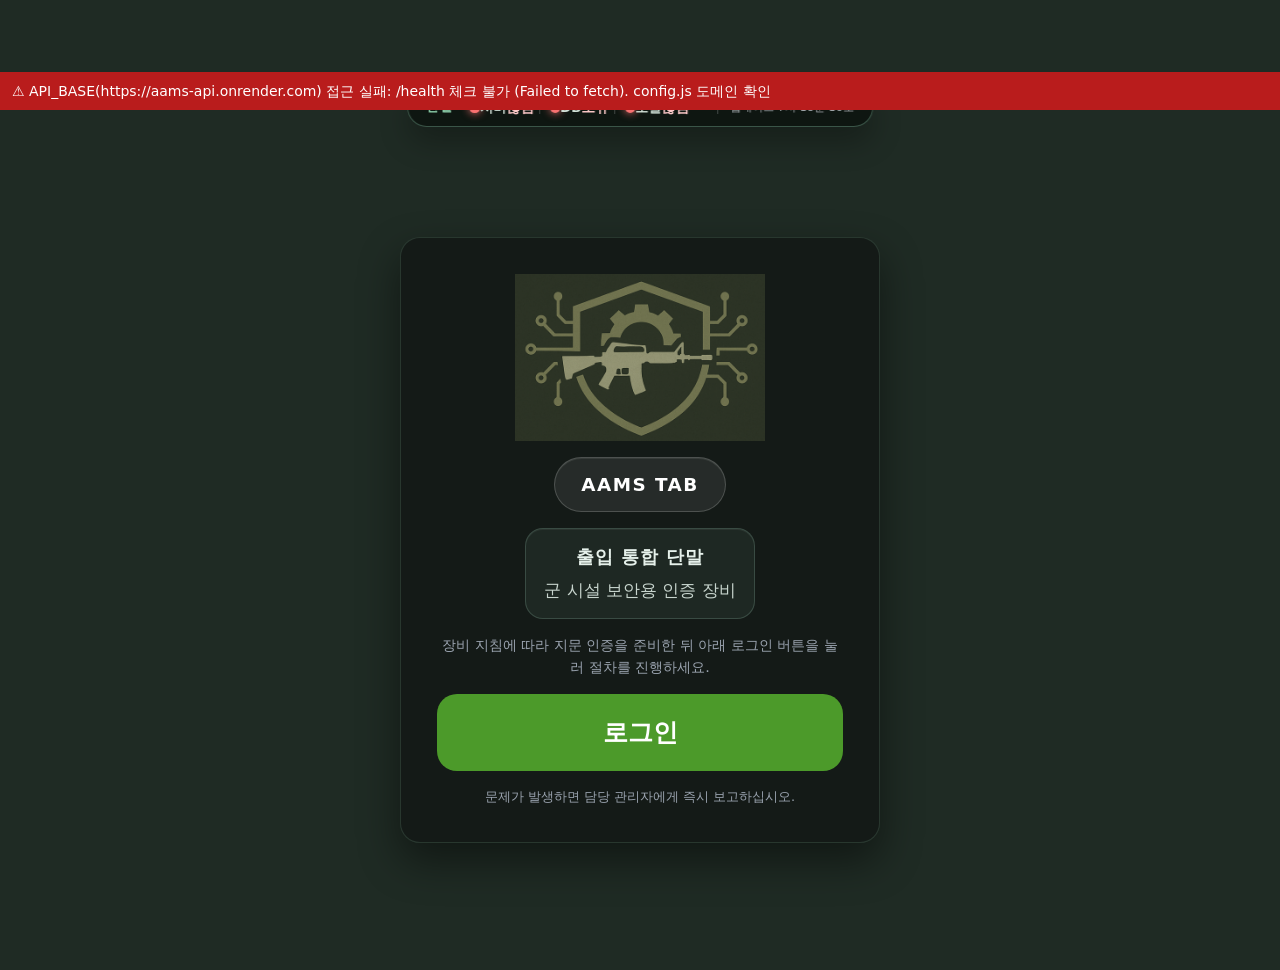
==== commit d054ef77: "aams for codex" ====
--- a/AAMS_TAB/AAMS_TAB_FRONT/index.html
+++ b/AAMS_TAB/AAMS_TAB_FRONT/index.html
@@ -7,6 +7,9 @@
   <link rel="stylesheet" href="./assets/css/base.css" />
   <link rel="stylesheet" href="./assets/css/tab.css" />
   <link rel="stylesheet" href="./assets/css/execute.css" />
+
+  <!-- ⬇️ Vite/Render 환경 변수 주입 (import.meta.env → window.__AAMS_ENV__) -->
+  <script type="module" src="./assets/js/env.inject.js"></script>
 
   <!-- ⬇️ 백엔드 주소 주입 스크립트: 반드시 라우터/ESM보다 먼저 로드 -->
   <script src="./assets/js/config.js"></script>
--- a/AAMS_TAB/AAMS_TAB_FRONT/assets/css/tab.css
+++ b/AAMS_TAB/AAMS_TAB_FRONT/assets/css/tab.css
@@ -858,4 +858,201 @@
   .robot-event .event-stage {
     color: #a5b4fc;
   }
+}
+/* --- 관리자 지문 관리 화면 --- */
+.admin-fp-manage {
+  display: flex;
+  flex-direction: column;
+  gap: clamp(20px, 4vw, 28px);
+}
+
+.fp-manage-head {
+  display: grid;
+  gap: 8px;
+}
+
+.fp-summary {
+  margin: 0;
+  font-weight: 600;
+  color: #bff7cf;
+}
+
+.fp-ops {
+  display: grid;
+  gap: clamp(16px, 3vw, 20px);
+}
+
+.fp-ops-card h2 {
+  margin: 0;
+  font-size: 1.32rem;
+}
+
+.fp-ops-actions {
+  display: flex;
+  flex-wrap: wrap;
+  gap: 12px;
+}
+
+.fp-ops-actions .btn {
+  flex: 1 1 160px;
+}
+
+.fp-status-line {
+  min-height: 1.4em;
+  margin: 0;
+  font-size: 0.95rem;
+  color: var(--muted);
+}
+
+.fp-status-line[data-level="success"] {
+  color: #86efac;
+}
+
+.fp-status-line[data-level="error"] {
+  color: #fca5a5;
+}
+
+.fp-status-line[data-level="warning"] {
+  color: #fbbf24;
+}
+
+.fp-stage-message {
+  display: inline-flex;
+  align-items: center;
+  gap: 6px;
+  font-size: 0.95rem;
+  color: #e2e8f0;
+}
+
+.fp-table-wrap {
+  border: 1px solid rgba(255, 255, 255, 0.08);
+  border-radius: 18px;
+  background: rgba(20, 32, 26, 0.55);
+}
+
+.fp-table-scroll {
+  overflow-x: auto;
+  border-radius: inherit;
+}
+
+.fp-table {
+  width: 100%;
+  border-collapse: collapse;
+  min-width: 680px;
+}
+
+.fp-table th,
+.fp-table td {
+  padding: 12px 16px;
+  text-align: left;
+  border-bottom: 1px solid rgba(255, 255, 255, 0.06);
+}
+
+.fp-table tbody tr:last-child td {
+  border-bottom: none;
+}
+
+.fp-table tbody tr[data-has-fp="false"] {
+  opacity: 0.82;
+}
+
+.fp-table tbody tr.is-selected {
+  background: rgba(96, 164, 112, 0.16);
+}
+
+.fp-chip {
+  display: inline-flex;
+  align-items: center;
+  padding: 2px 8px;
+  border-radius: 999px;
+  font-size: 0.75rem;
+  background: rgba(148, 163, 184, 0.22);
+  color: rgba(226, 232, 240, 0.88);
+  font-weight: 600;
+}
+
+.fp-chip--ok {
+  background: rgba(16, 185, 129, 0.22);
+  color: #bbf7d0;
+}
+
+.fp-chip--admin {
+  background: rgba(59, 130, 246, 0.25);
+  color: #bfdbfe;
+  margin-left: 6px;
+}
+
+.fp-person-name {
+  font-weight: 600;
+  color: var(--text);
+}
+
+.fp-person-info {
+  min-height: 3em;
+}
+
+.fp-sensor-info {
+  display: grid;
+  gap: 8px;
+  font-size: 0.92rem;
+}
+
+.fp-sensor-info div {
+  display: grid;
+  grid-template-columns: minmax(80px, auto) 1fr;
+  gap: 8px;
+  align-items: baseline;
+}
+
+.fp-sensor-info dt {
+  font-weight: 600;
+  color: rgba(226, 232, 240, 0.76);
+}
+
+.fp-sensor-info dd {
+  margin: 0;
+  color: rgba(236, 245, 240, 0.9);
+}
+
+[data-role="sensor-connection"][data-state="online"] {
+  color: #86efac;
+}
+
+[data-role="sensor-connection"][data-state="offline"] {
+  color: #fca5a5;
+}
+
+[data-role="sensor-connection"][data-state="unknown"] {
+  color: rgba(203, 213, 225, 0.8);
+}
+
+.fp-list-section {
+  display: grid;
+  gap: 12px;
+}
+
+.fp-list-actions {
+  display: flex;
+  gap: 8px;
+}
+
+@media (min-width: 920px) {
+  .fp-ops {
+    grid-template-columns: 2fr 1fr;
+  }
+  .fp-ops-card.fp-sensor-card {
+    grid-column: span 2;
+  }
+}
+
+@media (max-width: 720px) {
+  .fp-table {
+    min-width: 560px;
+  }
+  .fp-ops-actions {
+    flex-direction: column;
+  }
+  .fp-ops-actions .btn {
+    width: 100%;
+  }
 }
--- a/AAMS_TAB/AAMS_TAB_FRONT/assets/css/execute.css
+++ b/AAMS_TAB/AAMS_TAB_FRONT/assets/css/execute.css
@@ -5,231 +5,153 @@
 }
 
 .execute-stage {
-  position: relative;
-  min-height: 100dvh;
-  width: 100%;
+  position: fixed;
+  inset: 0;
+  min-height: 100vh;
   background: #000;
-  color: #78ffe6;
+  color: #5bd4c1;
+  font-family: "Pretendard", "Noto Sans KR", "Segoe UI", system-ui, sans-serif;
   display: flex;
   flex-direction: column;
   align-items: center;
   justify-content: center;
-  padding: clamp(24px, 6vh, 64px) clamp(18px, 10vw, 96px);
-  gap: clamp(28px, 8vh, 72px);
+  text-rendering: optimizeLegibility;
+  -webkit-font-smoothing: antialiased;
   overflow: hidden;
 }
 
-.execute-stage::before,
-.execute-stage::after {
-  content: "";
-  position: absolute;
-  inset: 0;
-  pointer-events: none;
+.execute-stage[data-scene="shutdown"] {
+  color: #4fae9e;
 }
 
-.execute-stage::before {
-  background: radial-gradient(circle at 50% -20%, rgba(30, 255, 216, 0.08), rgba(0, 0, 0, 0.6));
-  opacity: 0.8;
+.execute-status {
+  position: absolute;
+  top: clamp(28px, 7vh, 88px);
+  left: 50%;
+  transform: translateX(-50%);
+  width: min(88vw, 680px);
+  padding: 0;
+  border: 0;
+  border-radius: 0;
+  background: none;
+  text-align: center;
+  font-size: clamp(1.2rem, 3.2vw, 1.9rem);
+  font-weight: 600;
+  letter-spacing: 0.05em;
+  color: inherit;
+  white-space: normal;
+  line-height: 1.4;
+  pointer-events: none;
+  z-index: 4;
 }
 
-.execute-stage::after {
-  background: radial-gradient(circle at 50% 110%, rgba(12, 120, 110, 0.18), rgba(0, 0, 0, 0.9));
-  mix-blend-mode: screen;
-  opacity: 0.4;
-  transition: opacity 480ms ease;
+.execute-status[data-level="error"] {
+  color: #ff9fb0;
 }
 
-.execute-stage[data-scene="shutdown"]::after {
-  opacity: 0.1;
+.execute-status[data-level="success"] {
+  color: #d6fdf4;
 }
 
-.execute-topbar {
+.execute-face {
   position: relative;
-  width: min(920px, 100%);
+  flex: 1;
+  width: 100%;
   display: flex;
   align-items: center;
   justify-content: center;
-  min-height: clamp(38px, 6vh, 54px);
-  padding: clamp(10px, 3vh, 16px) clamp(18px, 10vw, 48px);
-  border-radius: 999px;
-  border: 1px solid rgba(60, 220, 195, 0.5);
-  background: rgba(12, 80, 72, 0.36);
-  box-shadow:
-    0 0 24px rgba(60, 240, 210, 0.18),
-    inset 0 0 24px rgba(6, 40, 36, 0.7);
-  letter-spacing: 0.16em;
-  text-transform: uppercase;
-  font-weight: 600;
-  backdrop-filter: blur(18px);
-  z-index: 2;
+  padding: clamp(12px, 4vw, 28px);
 }
 
-.execute-status {
-  margin: 0;
-  font-size: clamp(0.78rem, 2.2vw, 1rem);
-  color: inherit;
-  text-align: center;
-  white-space: nowrap;
-  overflow: hidden;
-  text-overflow: ellipsis;
-  max-width: min(78vw, 540px);
+.execute-dot-grid {
+  --cols: 80;
+  --rows: 48;
+  width: min(100vmin, 100vw);
+  aspect-ratio: calc(var(--cols) / var(--rows));
+  display: grid;
+  grid-template-columns: repeat(var(--cols), minmax(0, 1fr));
+  grid-template-rows: repeat(var(--rows), minmax(0, 1fr));
+  gap: clamp(0.002rem, 0.08vmin, 0.016rem);
+  padding: clamp(12px, 5vw, 40px);
 }
 
-.execute-status[data-level="error"] {
-  color: #ffb6c6;
+.execute-dot {
+  width: 100%;
+  aspect-ratio: 1;
+  border-radius: 0;
+  background: #020808;
+  transform: scale(0.6);
+  opacity: 0.04;
+  transition: opacity 180ms ease, transform 240ms ease, background 240ms ease;
 }
 
-.execute-status[data-level="success"] {
-  color: #d3ffe9;
+.execute-dot.is-on {
+  opacity: 0.82;
+  transform: scale(0.82);
+  background: #0f4039;
+}
+
+.execute-dot.is-accent {
+  opacity: 0.96;
+  background: #5be4cb;
+}
+
+.execute-dot-grid.is-boot .execute-dot.is-on {
+  animation: bootPulse 1.4s ease-in-out infinite alternate;
+}
+
+.execute-dot-grid.is-shutdown .execute-dot.is-on {
+  animation: dissolve 0.9s ease forwards;
 }
 
 .execute-exit {
   position: absolute;
-  right: clamp(14px, 6vw, 40px);
-  top: 50%;
-  transform: translateY(-50%);
-  padding: 9px 20px;
+  bottom: clamp(18px, 6vh, 60px);
+  padding: 0.7rem 2.1rem;
   border-radius: 999px;
-  border: 1px solid rgba(140, 255, 232, 0.7);
-  background: rgba(12, 120, 108, 0.5);
-  color: #bfffea;
-  font-size: clamp(0.7rem, 1.6vw, 0.86rem);
-  letter-spacing: 0.18em;
+  border: 1px solid rgba(90, 190, 170, 0.55);
+  background: rgba(12, 70, 62, 0.42);
+  color: #c8fff2;
+  font-size: clamp(0.76rem, 1.7vw, 0.96rem);
+  letter-spacing: 0.14em;
   text-transform: uppercase;
   cursor: pointer;
   transition: transform 200ms ease, box-shadow 200ms ease, background 200ms ease;
-}
-
-.execute-exit:hover,
-.execute-exit:focus-visible {
-  transform: translateY(-50%) scale(1.04);
-  box-shadow: 0 0 18px rgba(120, 255, 228, 0.42);
-  background: rgba(24, 180, 160, 0.68);
-}
-
-.execute-exit:focus-visible {
-  outline: 2px solid rgba(170, 255, 238, 0.9);
-  outline-offset: 4px;
+  z-index: 4;
 }
 
 .execute-exit[hidden] {
   display: none;
 }
 
-.execute-face {
-  position: relative;
-  flex: 1;
-  width: min(92vw, 92vh);
-  display: flex;
-  align-items: center;
-  justify-content: center;
-  padding: clamp(12px, 6vw, 48px);
-  z-index: 1;
+.execute-exit:hover,
+.execute-exit:focus-visible {
+  transform: translateY(-2px) scale(1.01);
+  box-shadow: 0 0 16px rgba(90, 190, 170, 0.45);
+  background: rgba(14, 90, 80, 0.7);
 }
 
-.execute-dot-grid {
-  --cols: 32;
-  --rows: 24;
-  position: relative;
-  width: 100%;
-  max-width: min(92vmin, 92vw);
-  aspect-ratio: calc(var(--cols) / var(--rows));
-  display: grid;
-  grid-template-columns: repeat(var(--cols), minmax(0, 1fr));
-  grid-template-rows: repeat(var(--rows), minmax(0, 1fr));
-  gap: clamp(0.06rem, 0.2vmin, 0.18rem);
-  padding: clamp(16px, 4vw, 32px);
-  border-radius: clamp(24px, 8vw, 64px);
-  background: radial-gradient(circle at 50% 46%, rgba(12, 140, 120, 0.18), rgba(0, 0, 0, 0.9));
-  box-shadow:
-    0 0 120px rgba(60, 240, 210, 0.24),
-    inset 0 0 120px rgba(0, 0, 0, 0.9);
-  overflow: hidden;
+.execute-exit:focus-visible {
+  outline: 2px solid rgba(126, 255, 226, 0.75);
+  outline-offset: 4px;
 }
 
-.execute-dot-grid::after {
-  content: "";
-  position: absolute;
-  inset: clamp(6px, 2vw, 18px);
-  border-radius: inherit;
-  border: 1px solid rgba(72, 220, 196, 0.16);
-  pointer-events: none;
-}
+@keyframes bootPulse {
+  from {
+    opacity: 0.5;
+  }
 
-.execute-dot {
-  position: relative;
-  aspect-ratio: 1;
-  border-radius: 40%;
-  background: rgba(4, 24, 22, 0.5);
-  opacity: 0.18;
-  transform: scale(0.94);
-  transition: background 180ms ease, opacity 180ms ease, transform 200ms ease, box-shadow 200ms ease;
-}
-
-.execute-dot.is-on {
-  background: radial-gradient(circle at 48% 40%, rgba(210, 255, 246, 0.98), rgba(22, 160, 140, 0.9));
-  box-shadow:
-    0 0 10px rgba(80, 255, 228, 0.6),
-    0 0 28px rgba(28, 180, 160, 0.4);
-  transform: scale(1.06);
-  opacity: 0.92;
-}
-
-.execute-dot.is-accent {
-  background: radial-gradient(circle at 48% 50%, rgba(255, 255, 255, 0.98), rgba(140, 255, 234, 0.92));
-  box-shadow:
-    0 0 18px rgba(140, 255, 234, 0.82),
-    0 0 36px rgba(140, 255, 234, 0.6);
-  transform: scale(1.12);
-}
-
-.execute-dot-grid.is-boot .execute-dot.is-on {
-  animation: bootGlint 1.4s ease-in-out infinite alternate;
-}
-
-.execute-dot-grid.is-shutdown .execute-dot.is-on {
-  animation: dissolve 1s ease forwards;
-}
-
-.execute-stage[data-expression="salute"] .execute-dot-grid::after {
-  border-color: rgba(120, 255, 228, 0.32);
-  box-shadow: 0 0 24px rgba(120, 255, 228, 0.32);
-}
-
-@keyframes bootGlint {
-  0% {
-    filter: brightness(0.92);
-  }
-  100% {
-    filter: brightness(1.18);
+  to {
+    opacity: 1;
   }
 }
-
 @keyframes dissolve {
+  from {
+    opacity: 1;
+    transform: scale(1);
+  }
   to {
     opacity: 0;
-    transform: scale(0.96);
-  }
-}
-
-@media (max-width: 720px) {
-  .execute-stage {
-    padding: clamp(18px, 6vh, 32px) clamp(16px, 6vw, 28px);
-    gap: clamp(20px, 8vh, 36px);
-  }
-
-  .execute-topbar {
-    letter-spacing: 0.12em;
-    padding-right: clamp(18px, 6vw, 32px);
-  }
-
-  .execute-exit {
-    padding: 8px 16px;
-    letter-spacing: 0.12em;
-  }
-
-  .execute-face {
-    width: min(94vw, 90vh);
-    padding: clamp(8px, 6vw, 32px);
+    transform: scale(0.4);
   }
 }
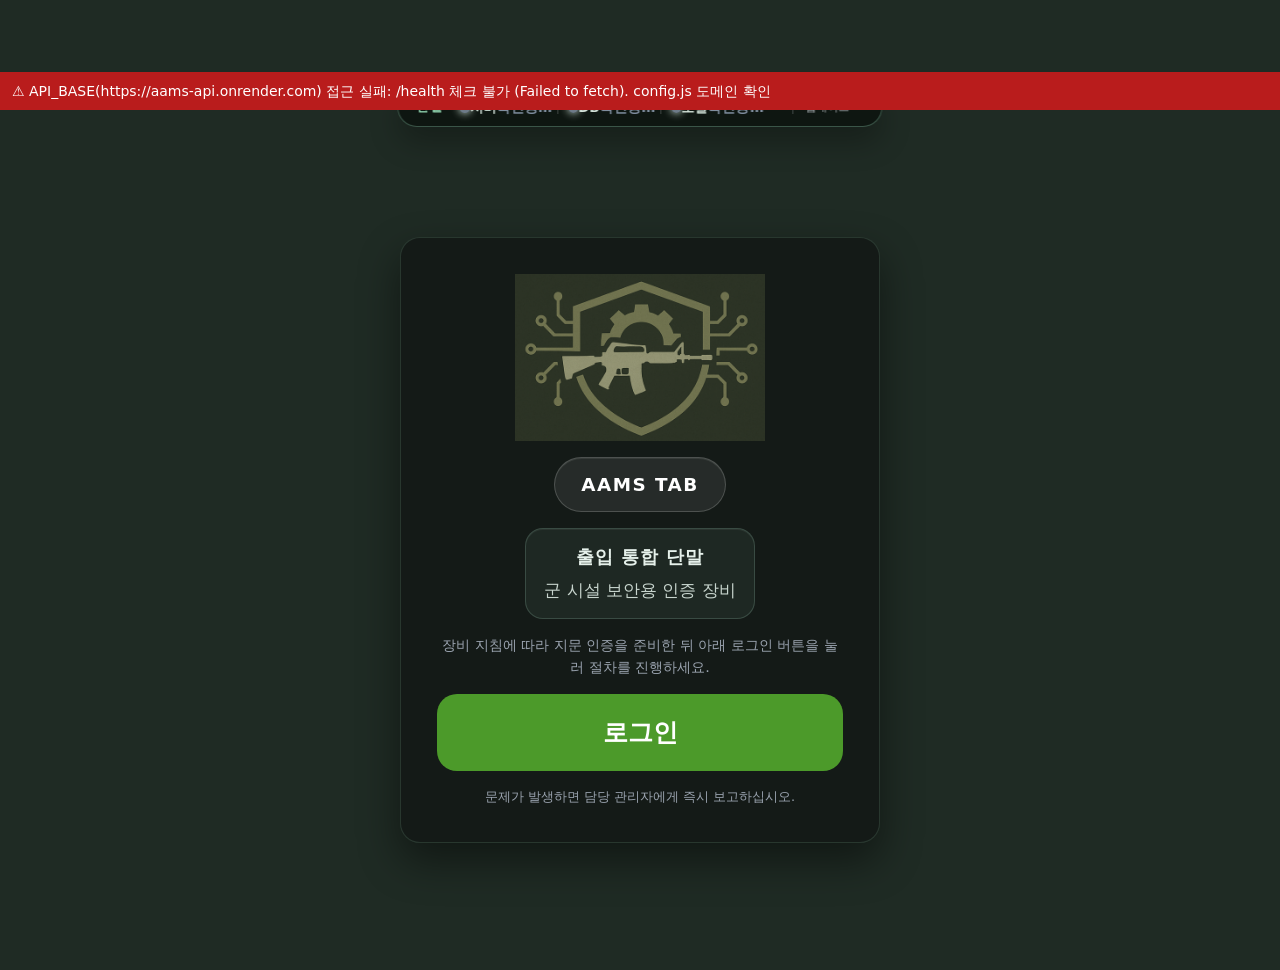
==== commit bcd3691c: "aams for codex" ====
--- a/AAMS_TAB/AAMS_TAB_FRONT/index.html
+++ b/AAMS_TAB/AAMS_TAB_FRONT/index.html
@@ -7,9 +7,6 @@
   <link rel="stylesheet" href="./assets/css/base.css" />
   <link rel="stylesheet" href="./assets/css/tab.css" />
   <link rel="stylesheet" href="./assets/css/execute.css" />
-
-  <!-- ⬇️ Vite/Render 환경 변수 주입 (import.meta.env → window.__AAMS_ENV__) -->
-  <script type="module" src="./assets/js/env.inject.js"></script>
 
   <!-- ⬇️ 백엔드 주소 주입 스크립트: 반드시 라우터/ESM보다 먼저 로드 -->
   <script src="./assets/js/config.js"></script>
